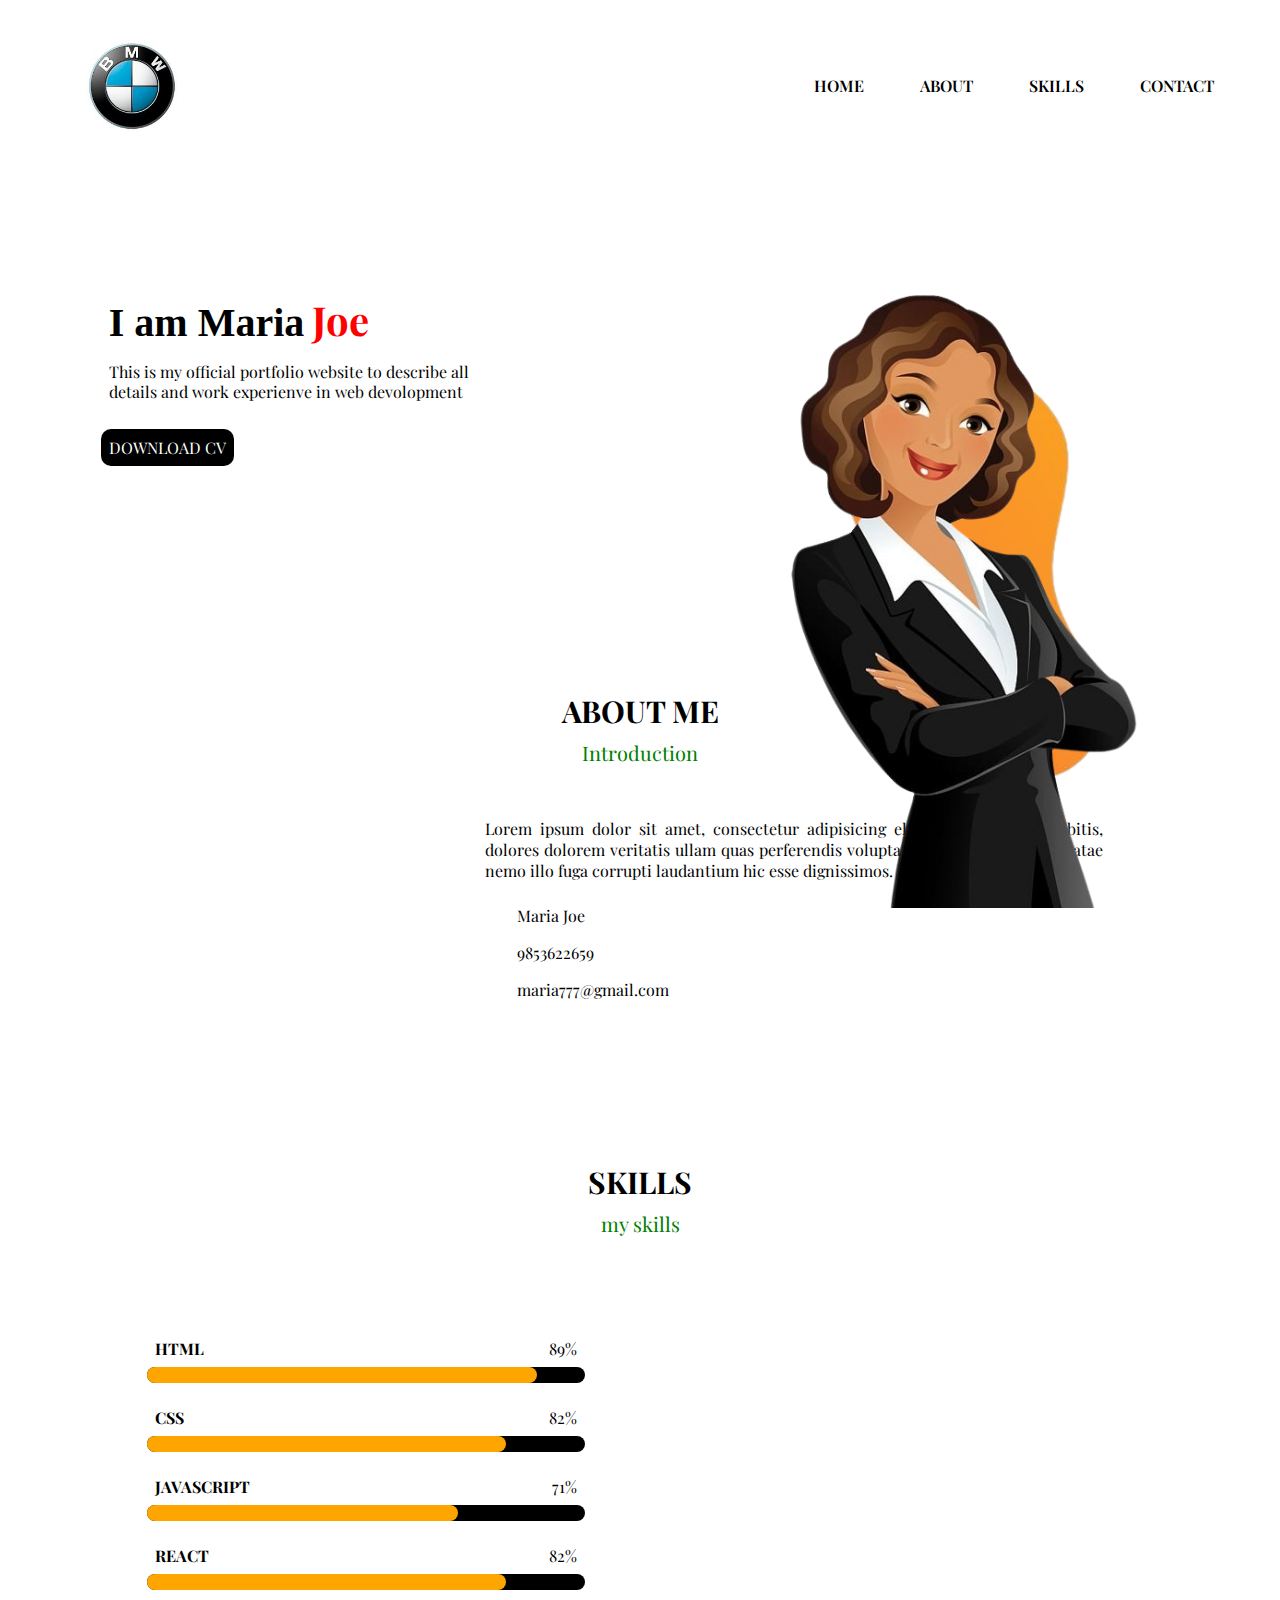
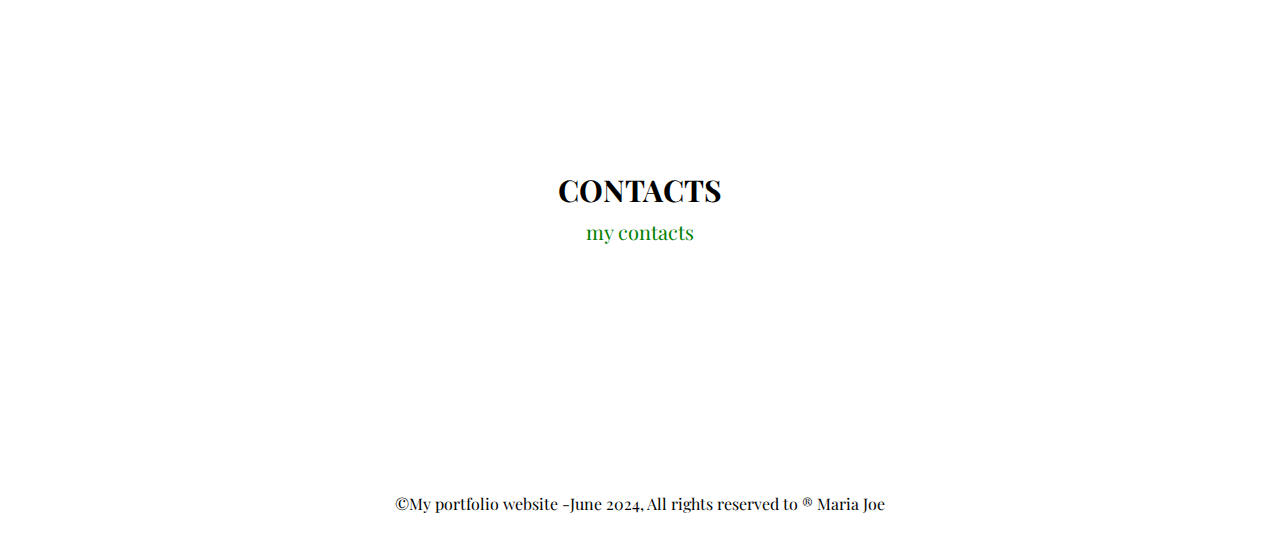
==== index.html @ 0c38c791 "portfolio v1" ====
<!DOCTYPE html>
<html lang="en">
  <head>
    <meta charset="UTF-8" />
    <meta name="viewport" content="width=device-width, initial-scale=1.0" />
    <title>PORTFOLIO</title>
    <link rel="stylesheet" href="./styles.css" />
    <!-- fontawesome link -->
    <link
      rel="stylesheet"
      href="https://cdnjs.cloudflare.com/ajax/libs/font-awesome/6.6.0/css/all.min.css"
      integrity="sha512-Kc323vGBEqzTmouAECnVceyQqyqdsSiqLQISBL29aUW4U/M7pSPA/gEUZQqv1cwx4OnYxTxve5UMg5GT6L4JJg=="
      crossorigin="anonymous"
      referrerpolicy="no-referrer"
    />

    <!-- googlefonts link -->
    <link rel="preconnect" href="https://fonts.googleapis.com" />
    <link rel="preconnect" href="https://fonts.gstatic.com" crossorigin />
    <link
      href="https://fonts.googleapis.com/css2?family=Handjet:wght@100..900&family=Inria+Sans:ital,wght@0,300;0,400;0,700;1,300;1,400;1,700&family=Playfair+Display:ital,wght@0,400..900;1,400..900&family=Protest+Guerrilla&family=Sevillana&display=swap"
      rel="stylesheet"
    />
    <!-- animate style -->
    <link
      rel="stylesheet"
      href="https://cdnjs.cloudflare.com/ajax/libs/animate.css/4.1.1/animate.min.css"
    />
    <!-- aos animation -->
    <link href="https://unpkg.com/aos@2.3.1/dist/aos.css" rel="stylesheet">
  </head>
  <body>
    <div id="container">
      <!-- nav bar -->
      <nav>
        <!-- logo -->
        <img class="logo" src="./images/logo.jpeg" alt="no image" />
        <ul>
          <li class="list-items"><a class="list" href="#home">HOME</a></li>
          <li class="list-items"><a class="list" href="#about">ABOUT</a></li>
          <li class="list-items"><a class="list" href="#skill">SKILLS</a></li>
          <li class="list-items">
            <a class="list" href="#contact">CONTACT</a>
          </li>
        </ul>
      </nav>
      <!-- home -->
      <section id="home">
        <div class="home-content">
          <h1 class="animate__animated animate__rubberBand" id="username">I am Maria<span id="lastname">Joe</span></h1>
          <p id="user-details">
            This is my official portfolio website to describe all <br />
            details and work experienve in web devolopment
          </p>
          <a id="download" href="./images/RINO ANTONY.pdf" download
            >DOWNLOAD CV</a
          >
        </div>
        <div class="home-image">
          <img
            id="shape"
            class="group1"
            src="./images/8fd7e2dd-0332-44ce-aeea-a4e52ad1cde3-removebg-preview.png"
            alt="no image"
          />
          <img
            id="girl"
            class="group1"
            src="./images/e023b65b-ea7c-41ab-87be-74c2c56d3971-removebg-preview.png"
            alt="no image"
          />
        </div>
      </section>
      <!-- about -->
      <section id="about">
        <div class="sectionhead">
          <h2 id="heading">ABOUT ME</h2>
          <span id="intro">Introduction</span>
        </div>
        <div class="aboutbody">
          <div data-aos="fade-right" class="aboutimage">
            <img
              class="image1"
              src="https://encrypted-tbn0.gstatic.com/images?q=tbn:ANd9GcRDWTNxDS54bMfW9HAroCb0_KP4Ji1UhY8_Uw&s"
              alt="no image"
            />
          </div>
          <div class="aboutcontent">
            <p>
              Lorem ipsum dolor sit amet, consectetur adipisicing elit. Vel amet
              quasi debitis, dolores dolorem veritatis ullam quas perferendis
              voluptatum esse? Distinctio beatae nemo illo fuga corrupti
              laudantium hic esse dignissimos.
            </p>
            <div class="contact">
              <div class="infobox">
                <i class="fa-solid fa-user"></i><span>Maria Joe</span>
              </div>
              <div class="infobox">
                <i class="fa-solid fa-phone"></i><span>9853622659</span>
              </div>
              <div class="infobox">
                <i class="fa-solid fa-envelope"></i
                ><span>maria777@gmail.com</span>
              </div>
            </div>
          </div>
        </div>
      </section>
      <!-- skills -->
      <section id="skill">
        <div class="sectionhead">
          <h2 id="heading">SKILLS</h2>
          <span id="intro">my skills</span>
        </div>
        <div class="skillcontent">
          <div class="progressbars">
            <!-- progress bars -->
            <div class="bars">
              <h3 class="mainhead">HTML</h3>
              <span class="barpercentage">89%</span>
              <div class="basebar"></div>
              <div class="basebar htmlbar"></div>
            </div>
            <div class="bars">
              <h3 class="mainhead">CSS</h3>
              <span class="barpercentage">82%</span>
              <div class="basebar"></div>
              <div class="basebar cssbar"></div>
            </div>
            <div class="bars">
              <h3 class="mainhead">JAVASCRIPT</h3>
              <span class="barpercentage">71%</span>
              <div class="basebar"></div>
              <div class="basebar javabar"></div>
            </div>
            <div class="bars">
              <h3 class="mainhead">REACT</h3>
              <span class="barpercentage">82%</span>
              <div class="basebar"></div>
              <div class="basebar reactbar"></div>
            </div>
          </div>
          <div data-aos="fade-left" class="skillimage">
            <img
              width="500px"
              class="myskill"
              src="./images/man-on-laptop-develops-his-skills-on-the-job.webp"
              alt="no image"
            />
          </div>
        </div>
      </section>
      <!-- contact -->
      <section id="contact">
        <div class="sectionhead">
          <h2 id="heading">CONTACTS</h2>
          <span id="intro">my contacts</span>
        </div>
        <div class="iconcollection">
          <!-- linkedIN -->
          <div class="icon">
            <a href="https://in.linkedin.com/" target="_blank"
              ><i class="fa-brands fa-linkedin brands"></i
            ></a>
          </div>
          <!-- github -->
          <div class="icon">
            <a href="https://github.com/" target="_blank"
              ><i class="fa-brands fa-github brands"></i
            ></a>
          </div>
          <!-- X -->
          <div class="icon">
            <a href="https://x.com/?lang=en" target="_blank"
              ><i class="fa-brands fa-square-x-twitter brands"></i
            ></a>
          </div>
          <!-- facebook -->
          <div class="icon">
            <a href="https://www.facebook.com/login/" target="_blank"
              ><i class="fa-brands fa-square-facebook brands"></i
            ></a>
          </div>
          <!-- instagram -->
          <div class="icon">
            <a href="https://www.instagram.com/" target="_blank"
              ><i class="fa-brands fa-instagram brands"></i
            ></a>
          </div>
        </div>
      </section>
      <!-- footer -->
      <footer>
        <p id="copyright">
          &copy;My portfolio website -June 2024, All rights reserved to &reg;
          Maria Joe
        </p>
        <div class="icon uparrow">
          <a href="#container"><i class="fa-solid fa-arrow-up brands"></i></a>
        </div>
      </footer>
    </div>
  </body>
  <!-- js aos animation -->
  <script src="https://unpkg.com/aos@2.3.1/dist/aos.js"></script>
  <script>
    AOS.init();
  </script>
</html>
---- styles.css ----
*{
    margin: 0px;
    padding: 8px;
    font-family: "Playfair Display", serif;
    box-sizing: border-box;
}
#container{
    width: 100%;
    height: 100vh;
    position: relative;
}
nav{
    display: flex;
    justify-content: space-between;
    align-items: center;
    margin-left: 10px;
}
.logo{
    width: 180px;
}
.list-items{
    display: inline;
    list-style: none;
    margin: 0px 10px;
}
.list{
    color: black;
    font-weight: 600;
    text-decoration: none;
}
/* pseudoclass */
.list:hover{
    color: red;
    text-decoration: underline;
}
.home-content{
    margin: 10% 0px 0px 5%;
}
#username{
    font-size: 40px;
    font-family: "Playwrite CU", cursive;
}
#lastname{
    color: red;
}
#user-details{
    line-height: 1.2;
}
#download{
    color: white;
    background-color: black;
    text-decoration: none;
    padding: 8px;
    display: inline-block;
    border-radius: 10px;
    margin-top: 20px;
}
.home-image{
    width: 40%;
    height: 70%;
    position: absolute;
    bottom: 0px;
    right: 50px;
}
.group1{
    position: absolute;
    height: 100%;
    bottom: 0px;
    left: 50%;
    transform: translateX(-50%);
}
.home-image:hover #shape{
    bottom: 70px;
}
.home-image:hover #girl{
    left: 40%;
}
#about{
    margin: 15% 8% 0% 8%;
}
.sectionhead{
     text-align: center;
}
#heading{
    font-size: 30px;
}
#intro{
    font-size: 20px;
    color: green;
}
.aboutbody{
    margin-top: 20px;
    display: grid;
    grid-template-columns:300px 650px;
    gap: 30px;
    align-items: center;
}
.image1{
    width: 100%;
}
.aboutcontent{
    text-align: justify;
}
#skill{
    margin: 8% 8% 0px 8%;
}
.skillcontent{
    display: grid;
    grid-template-columns: repeat(2,1fr);
    align-items: center;
    gap: 2rem;
    margin-top: 20px;
}
.bars{
    display: flex;
    align-items: center;
    justify-content: space-between;
    position: relative;
    padding: 1rem 0px;
}
.mainhead, .barpercentage{
     font-weight: 400px;
     font-size: 1rem;
}
.basebar{
    width: 100%;
    height: 10px;
    background-color: black;
    border-radius: 10px;
    position: absolute;
    bottom: 0px;
}
.htmlbar{
    background-color: orange;
    width: 89%;
}
.cssbar{
    background-color: orange;
    width: 82%;
}
.javabar{
    background-color: orange;
    width: 71%;
}
.reactbar{
    background-color: orange;
    width: 82%;
}
#contact{
    margin: 8% 8% 0px 8%;
}
.iconcollection{
    display: flex;
    justify-content: center;
    align-items: center;
    margin-top: 5%;
}
.icon{
    height: 50px;
    width: 50px;
    border-radius: 50%;
    display: flex;
    justify-content: center;
    align-items: center;
    margin: 0px 20px;
}
.brands{
    color: black;
    font-size: 2rem;
}
.icon:hover{
    background-image: linear-gradient(to bottom right, blue, rgb(74, 251, 74));
}
.icon:hover .brands{
    color: white;
    animation: rotate 3s;
}

@keyframes rotate{
    0%{
        transform: rotate(30deg);
    }
    20%{
        transform: rotate(-30deg);
    }
    40%{
        transform: rotate(30deg);
    }
    60%{
        transform: rotate(-30deg);
    }
    80%{
        transform: rotate(30deg);
    }
    100%{
        transform: rotate(-30deg);
    }
}
footer{
    margin-top: 8%;
}
#copyright{
    text-align: center;
    font-weight: 400;
    padding-bottom: 10px;
}
.uparrow{
    float: right;
    margin-top: -45px;
}
html{
    scroll-behavior: smooth;
}
::-webkit-scrollbar{
    width: 10px;
    border-radius: 10px;
}
::-webkit-scrollbar-track{
    background-color: white;
}
::-webkit-scrollbar-thumb{
    background-color: orangered;
    border-radius: 10px;
}
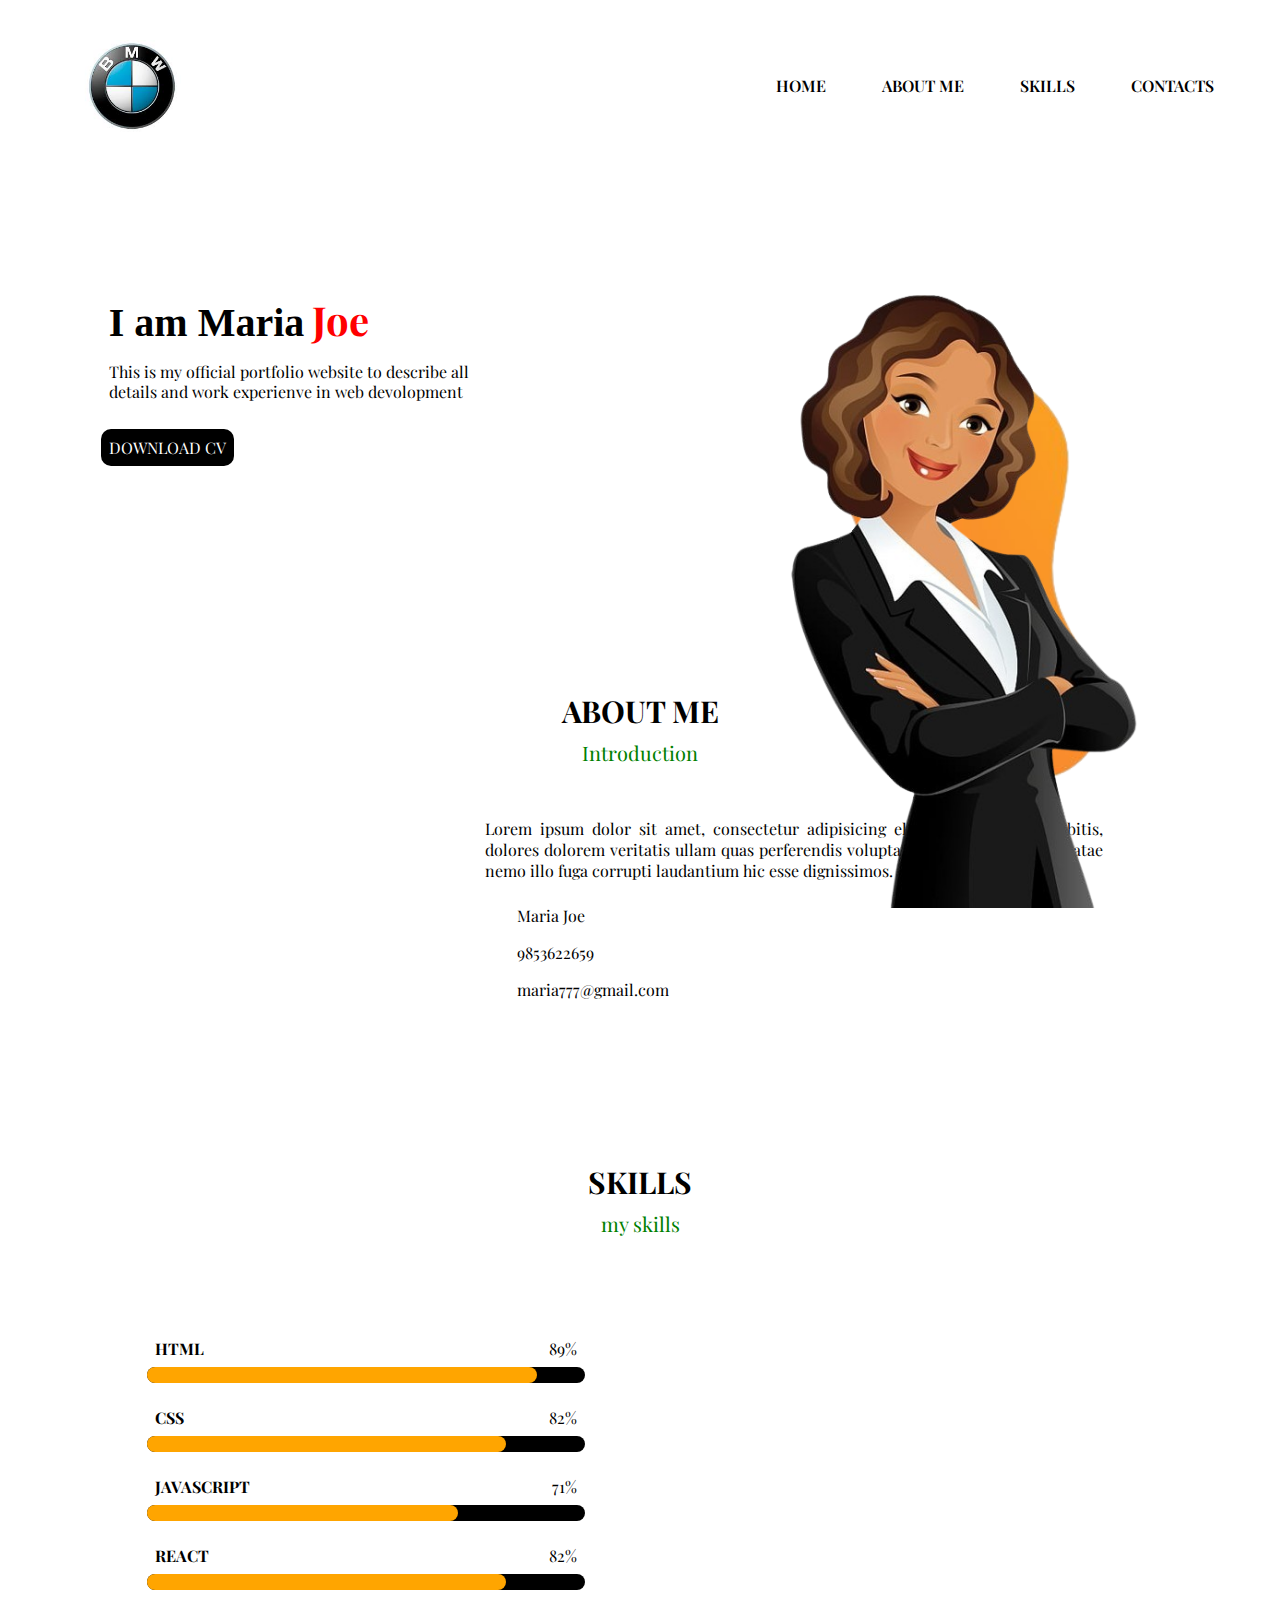
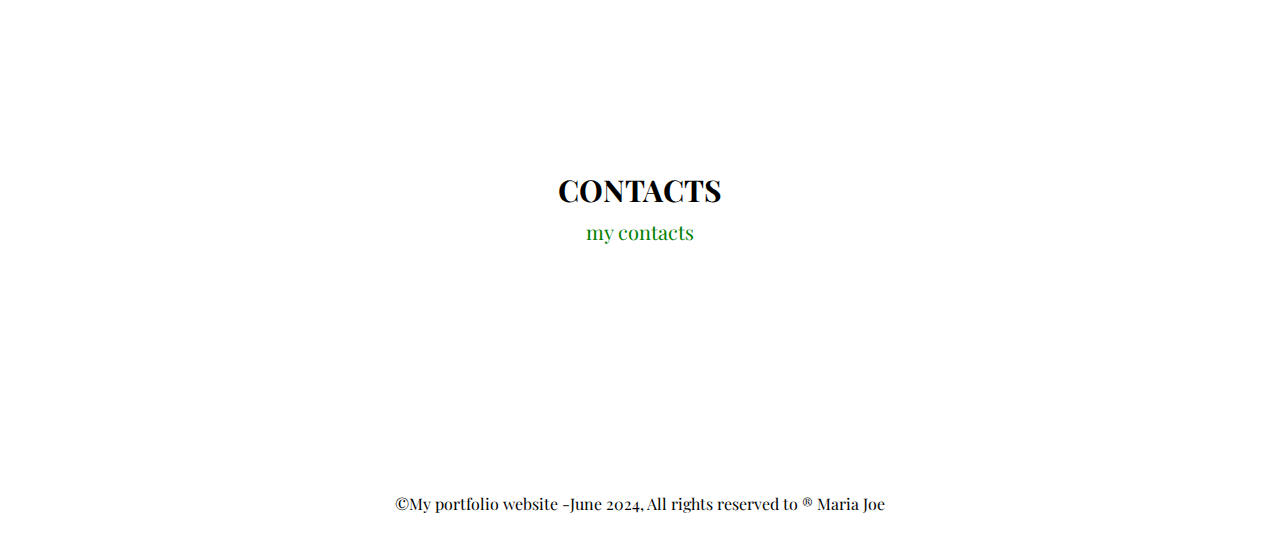
==== commit 44676890: "portfolio v1" ====
--- a/index.html
+++ b/index.html
@@ -37,10 +37,10 @@
         <img class="logo" src="./images/logo.jpeg" alt="no image" />
         <ul>
           <li class="list-items"><a class="list" href="#home">HOME</a></li>
-          <li class="list-items"><a class="list" href="#about">ABOUT</a></li>
+          <li class="list-items"><a class="list" href="#about">ABOUT ME</a></li>
           <li class="list-items"><a class="list" href="#skill">SKILLS</a></li>
           <li class="list-items">
-            <a class="list" href="#contact">CONTACT</a>
+            <a class="list" href="#contact">CONTACTS</a>
           </li>
         </ul>
       </nav>
